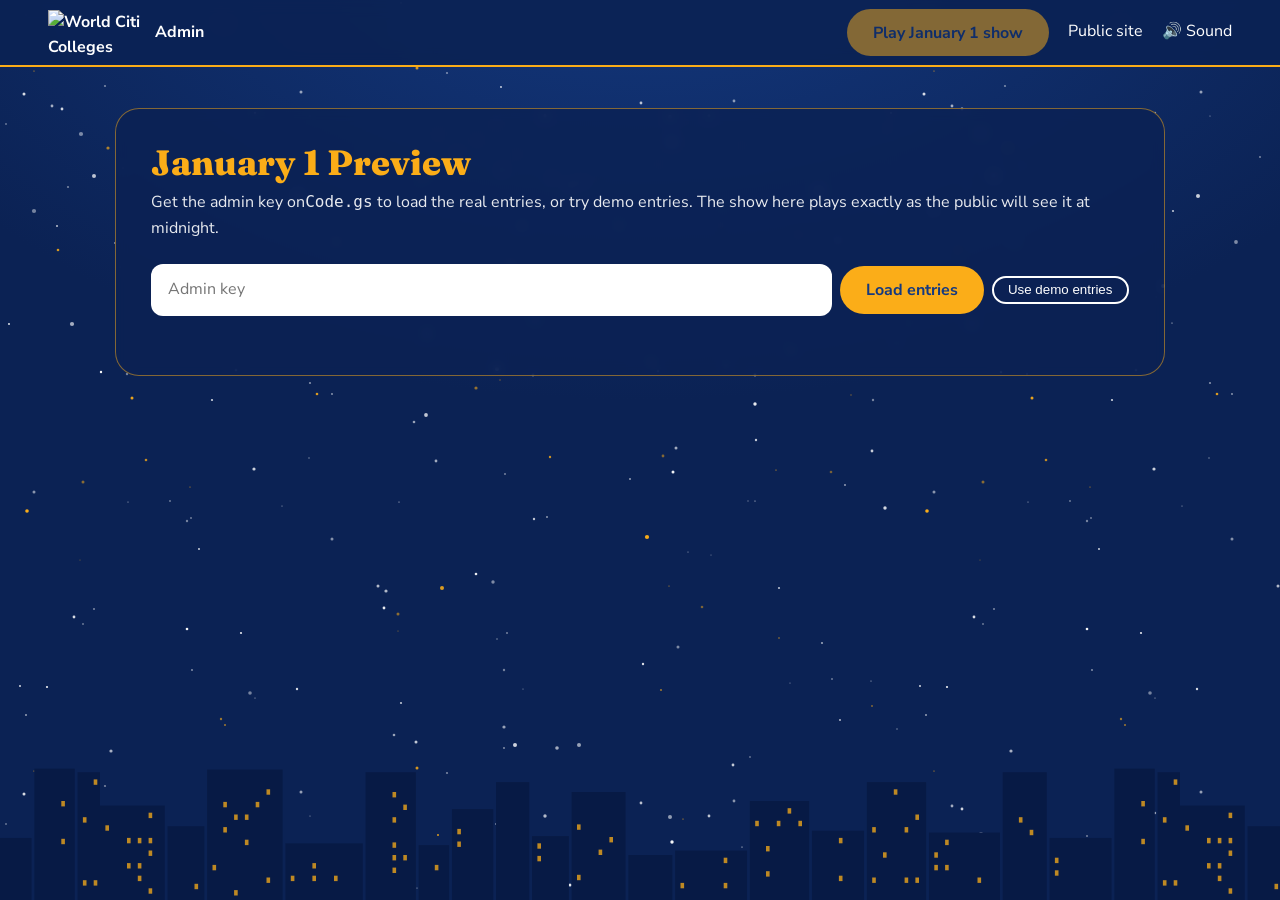
==== wcc-admin/index.html @ d48f4a7a "Add files via upload" ====
<!DOCTYPE html>
<html lang="en">
<head>
<meta charset="utf-8">
<meta name="viewport" content="width=device-width, initial-scale=1">
<meta name="robots" content="noindex">
<title>Admin · January 1 Preview</title>
<link rel="icon" href="../assets/favicon.png">
<link href="https://fonts.googleapis.com/css2?family=Fraunces:opsz,wght@9..144,600;9..144,800&family=Nunito+Sans:wght@400;600;700&display=swap" rel="stylesheet">
<link rel="stylesheet" href="../style.css">
</head>
<body>
<canvas id="sky" aria-hidden="true"></canvas>
<div id="gifts"></div>
<header class="top">
  <a class="brand" href="./"><img src="../assets/logo.png" alt="World Citi Colleges logo" width="96" height="46"><span>Admin</span></a>
  <nav><button type="button" class="btn" id="play" disabled>Play January 1 show</button><a href="../">Public site</a></nav>
</header>
<main>
  <section class="panel" id="login">
    <h2>January 1 Preview</h2>
    <p class="sub">Get the admin key on<code>Code.gs</code> to load the real entries, or try demo entries. The show here plays exactly as the public will see it at midnight.</p>
    <div class="row"><input id="key" type="password" placeholder="Admin key" autocomplete="off"><button class="btn" id="go" type="button">Load entries</button><button class="ghost" id="demo" type="button">Use demo entries</button></div>
    <p id="status" role="status"></p>
  </section>
  <section class="panel" id="list" hidden>
    <h2>Entries (<span id="cnt">0</span>)</h2>
    <p class="sub" id="info"></p>
    <div class="tablewrap"><table><thead><tr><th>Icon</th><th>Username</th><th>New Year Resolution</th><th>Style</th><th>Public</th></tr></thead><tbody id="rows"></tbody></table></div>
  </section>
</main>
<aside id="finale" class="toast" hidden><button class="x" type="button" aria-label="Close">×</button><h2>Admin preview</h2><p>This is how January 1 looks. Tap an icon to read its resolution. Use Stop show to return.</p></aside>
<script src="../sky.js"></script>
<script src="../fireworks.js"></script>
<script src="admin.js"></script>
</body>
</html>
---- style.css ----
:root{--gold:#FBAD18;--navy:#143980;--deep:#0b2254;--white:#fff;--r:18px}
*{box-sizing:border-box;margin:0}
html{scroll-behavior:smooth}
body{font:400 1rem/1.6 "Nunito Sans",system-ui,sans-serif;color:var(--white);background:radial-gradient(1200px 700px at 50% -10%,var(--navy),var(--deep) 70%) fixed;min-height:100vh;overflow-x:hidden}
#sky{position:fixed;inset:0;width:100%;height:100%;z-index:7;pointer-events:none}
#gifts{position:fixed;inset:0;z-index:8;pointer-events:none;overflow:hidden}
main,footer{position:relative;z-index:3}main{padding-top:76px}html{scroll-padding-top:84px}
.top{position:fixed;top:0;left:0;right:0;z-index:20;display:flex;justify-content:space-between;align-items:center;gap:.8rem;padding:.55rem clamp(.8rem,4vw,3rem);background:rgba(11,34,84,.94);backdrop-filter:blur(8px);border-bottom:2px solid var(--gold)}.brand{min-width:0}.brand img{height:46px;width:auto;flex:none}.brand span{white-space:nowrap;overflow:hidden;text-overflow:ellipsis}
.brand{display:flex;align-items:center;gap:.7rem;color:var(--white);text-decoration:none;font-weight:700}
nav{display:flex;align-items:center;gap:1.2rem}nav a,.navbtn{color:var(--white);text-decoration:none;border:0;border-bottom:2px solid transparent;background:none;font:inherit;padding:0;cursor:pointer}nav a:hover,.navbtn:hover{border-color:var(--gold)}
a:focus-visible,button:focus-visible,input:focus-visible,textarea:focus-visible{outline:3px solid var(--gold);outline-offset:2px}
.hero{text-align:center;padding:clamp(2rem,8vw,6rem) 1rem 3rem}
.lead{color:var(--gold);font-weight:700}
h1,h2{font-family:Fraunces,Georgia,serif;font-weight:800;line-height:1.1}
h1{font-size:clamp(2rem,7vw,4.2rem);margin:.3rem 0 1.5rem}
.clock{display:grid;grid-template-columns:repeat(4,minmax(0,1fr));gap:clamp(.4rem,2vw,1.2rem);max-width:820px;margin:0 auto 1.5rem}
.clock div{background:rgba(255,255,255,.08);border:2px solid var(--gold);border-radius:var(--r);padding:clamp(.6rem,3vw,1.6rem) .2rem}
.clock b{display:block;font:800 clamp(2rem,10vw,5.5rem)/1 Fraunces,Georgia,serif;color:var(--gold);font-variant-numeric:tabular-nums}
.clock span{font-size:clamp(.7rem,2.5vw,1rem)}
.count{margin-bottom:1.5rem}.count b{color:var(--gold);font-size:1.3em}
.btn{display:inline-block;background:var(--gold);color:var(--navy);border:0;border-radius:99px;padding:.8rem 1.6rem;font:700 1rem "Nunito Sans",sans-serif;cursor:pointer;text-decoration:none;transition:transform .15s}
.btn:hover{transform:translateY(-2px) scale(1.03)}.btn.alt{background:var(--white)}.btn:disabled{opacity:.5}
.ghost{background:none;border:2px solid var(--white);color:var(--white);border-radius:99px;padding:.3rem .9rem;cursor:pointer}
.panel{max-width:1050px;margin:2rem auto;padding:clamp(1rem,4vw,2.2rem);background:rgba(11,34,84,.82);border:1px solid rgba(251,173,24,.5);border-radius:calc(var(--r) + 6px);backdrop-filter:blur(6px);width:calc(100% - 2rem)}
.panel h2{font-size:clamp(1.5rem,4vw,2.2rem);color:var(--gold)}.sub{margin:.4rem 0 1.4rem;opacity:.9}
.grid{display:grid;grid-template-columns:1.2fr 1fr;gap:2rem}
.form{display:grid;gap:.8rem;align-content:start}
label{display:grid;gap:.3rem;font-weight:700}small,.chars{font-size:.8rem;opacity:.8}
input,textarea{font:inherit;padding:.7rem .9rem;border-radius:12px;border:2px solid transparent;background:var(--white);color:var(--navy);width:100%}
input[type=file]{background:rgba(255,255,255,.12);color:var(--white)}
fieldset{border:0;display:grid;gap:.5rem}legend{font-weight:700;margin-bottom:.4rem}
.row{display:flex;flex-wrap:wrap;gap:.5rem;align-items:center}.row input{flex:1 1 140px;width:auto}
.emojis button,.shape{font-size:1.5rem;width:46px;height:46px;border-radius:12px;border:2px solid transparent;background:rgba(255,255,255,.12);cursor:pointer}
.shape{width:auto;padding:0 .9rem;font:700 .9rem "Nunito Sans",sans-serif;color:var(--white)}
.emojis{display:flex;flex-wrap:wrap;gap:.4rem}
.emojis button[aria-pressed=true],.shape[aria-pressed=true],.sw[aria-pressed=true]{border-color:var(--gold);background:rgba(251,173,24,.3)}
.sw{width:38px;height:38px;border-radius:50%;border:3px solid var(--white);cursor:pointer}.sw[aria-pressed=true]{outline:3px solid var(--gold);outline-offset:2px}
#thumb{width:64px;height:64px;object-fit:cover;border-radius:50%;border:3px solid var(--gold)}#imgrow{display:flex;gap:1rem;align-items:center}
.actions{margin-top:.5rem}#status{min-height:1.5em;font-weight:700}#status.err{color:#ffb4a8}#status.ok{color:var(--gold)}
.card{display:grid;place-items:center;border-radius:var(--r);background:linear-gradient(160deg,rgba(251,173,24,.25),rgba(255,255,255,.05));padding:1.5rem;min-height:260px;position:sticky;top:1rem;align-self:start}
.bubble{background:var(--white);color:var(--navy);border-radius:var(--r);padding:1.4rem;text-align:center;max-width:300px;width:100%;box-shadow:0 0 40px var(--pc,#FBAD18);overflow-wrap:anywhere}
.bubble .big{font-size:3rem}.bubble img{width:110px;height:110px;object-fit:cover;border-radius:50%;border:4px solid var(--gold)}.bubble p{font-weight:700;margin:.5rem 0}
footer{text-align:center;padding:2rem 1rem;opacity:.85}
@media(max-width:760px){.grid{grid-template-columns:1fr}.card{position:static;order:-1;min-height:0}}
@media(prefers-reduced-motion:reduce){.icon{animation:none}html{scroll-behavior:auto}}

@media(max-width:560px){.brand span{display:none}nav{gap:.8rem;font-size:.92rem}}
body.show main,body.show footer{display:none}
.icon{position:absolute;width:58px;height:58px;margin:-29px 0 0 -29px;padding:0;overflow:hidden;border-radius:50%;border:3px solid var(--gold);background:var(--white);font-size:1.9rem;line-height:1;display:grid;place-items:center;cursor:pointer;pointer-events:auto;box-shadow:0 0 22px var(--c,#FBAD18);animation:drift 14s linear forwards,glow 1s ease-in-out infinite alternate}
.icon img{width:100%;height:100%;object-fit:cover}
@keyframes drift{0%{opacity:0;transform:scale(.2)}6%{opacity:1;transform:scale(1)}85%{opacity:1}100%{opacity:0;transform:translate(var(--dx),var(--dy))}}
@keyframes glow{to{box-shadow:0 0 38px 6px var(--c,#FBAD18)}}
.modal{position:fixed;inset:0;z-index:30;display:grid;place-items:center;padding:1rem;background:rgba(5,15,40,.74);overflow:auto}.modal[hidden],.toast[hidden]{display:none}
.box{position:relative;background:var(--white);color:var(--navy);border-radius:calc(var(--r) + 6px);padding:2rem 1.5rem 1.5rem;max-width:460px;width:100%;border-top:8px solid var(--gold);animation:in .25s ease-out}
@keyframes in{from{opacity:0;transform:scale(.92)}}
.box h2,.box h3{font-family:Fraunces,Georgia,serif;font-weight:800;line-height:1.15;margin-bottom:.5rem}.box h2{font-size:1.7rem}
.box ol{margin:1rem 0 1.4rem 1.2rem;display:grid;gap:.5rem}
.x{position:absolute;top:.5rem;right:.6rem;width:40px;height:40px;border-radius:50%;border:0;background:rgba(20,57,128,.1);color:var(--navy);font-size:1.6rem;line-height:1;cursor:pointer}.x:hover{background:var(--gold)}
#reso .box{text-align:center}#reso .ico{font-size:3.4rem}#reso .ico img{width:96px;height:96px;object-fit:cover;border-radius:50%;border:4px solid var(--gold)}
.rtext{font-size:1.25rem;font-weight:700;margin:.4rem 0 .8rem;overflow-wrap:anywhere}
.toast{position:fixed;top:84px;left:50%;transform:translateX(-50%);z-index:9;width:min(92vw,420px);background:var(--white);color:var(--navy);border-radius:var(--r);padding:1rem 3rem 1rem 1.2rem;border-left:8px solid var(--gold);box-shadow:0 8px 30px rgba(0,0,0,.4)}
.toast h2{font-size:1.4rem;margin-bottom:.2rem}
.hint{font-size:.85rem;margin-bottom:.8rem;text-align:center}.card{align-content:center}
.tablewrap{overflow-x:auto}table{width:100%;border-collapse:collapse;min-width:560px}th,td{padding:.6rem;border-bottom:1px solid rgba(255,255,255,.18);text-align:left;vertical-align:middle}
td img{width:38px;height:38px;border-radius:50%;object-fit:cover}tr.hid{opacity:.45}.dot{display:inline-block;width:12px;height:12px;border-radius:50%;margin-right:.4rem;border:1px solid #fff}

.sw2{display:flex;align-items:center;gap:.7rem;margin:.7rem 0}.box input[type=checkbox]{width:22px;height:22px;accent-color:var(--navy);flex:none}
.box input[type=range]{padding:0;accent-color:var(--navy);background:none}.box small{display:block;margin:.8rem 0 1rem}
.toast small.snd{display:block;margin-top:.4rem;font-weight:700}
@media(max-width:560px){.lb{display:none}#sndBtn .ic{font-size:1.2rem}}
.box select{font:inherit;padding:.6rem .8rem;border-radius:12px;border:2px solid var(--navy);background:#fff;color:var(--navy);width:100%}.box label{margin-top:.6rem}

#stars,#stars2,#skyline,#bg{position:fixed;pointer-events:none;z-index:0}
#stars,#stars2{inset:0;background-size:900px 700px;animation:tw 5s ease-in-out infinite alternate}#stars2{background-position:300px 200px;animation-duration:8s;animation-delay:-3s}
@keyframes tw{from{opacity:.35}to{opacity:1}}
#skyline{left:0;right:0;bottom:0;height:clamp(70px,16vh,150px);background-repeat:repeat-x;background-size:auto 100%;background-position:bottom}
#bg{inset:0;width:100%;height:100%;opacity:.4}body.show #bg{opacity:.25}
.icon.school{width:88px;height:88px;margin:-44px 0 0 -44px;background:var(--navy)}.icon.school img{object-fit:contain;padding:9px}
#reso .ico.school{background:var(--navy);border-radius:14px;padding:.8rem;margin-bottom:.8rem}
#reso .ico.school img{width:100%;max-width:240px;height:auto;border:0;border-radius:0;object-fit:contain}
.wl{background:var(--navy);border-radius:14px;padding:.6rem;margin:0 2.6rem 1rem 0}.wl img{display:block;height:56px;width:auto;margin:auto}
@media(max-width:560px){.brand img{height:38px}nav{gap:.6rem;font-size:.82rem}}
@media(prefers-reduced-motion:reduce){#stars,#stars2{animation:none}}
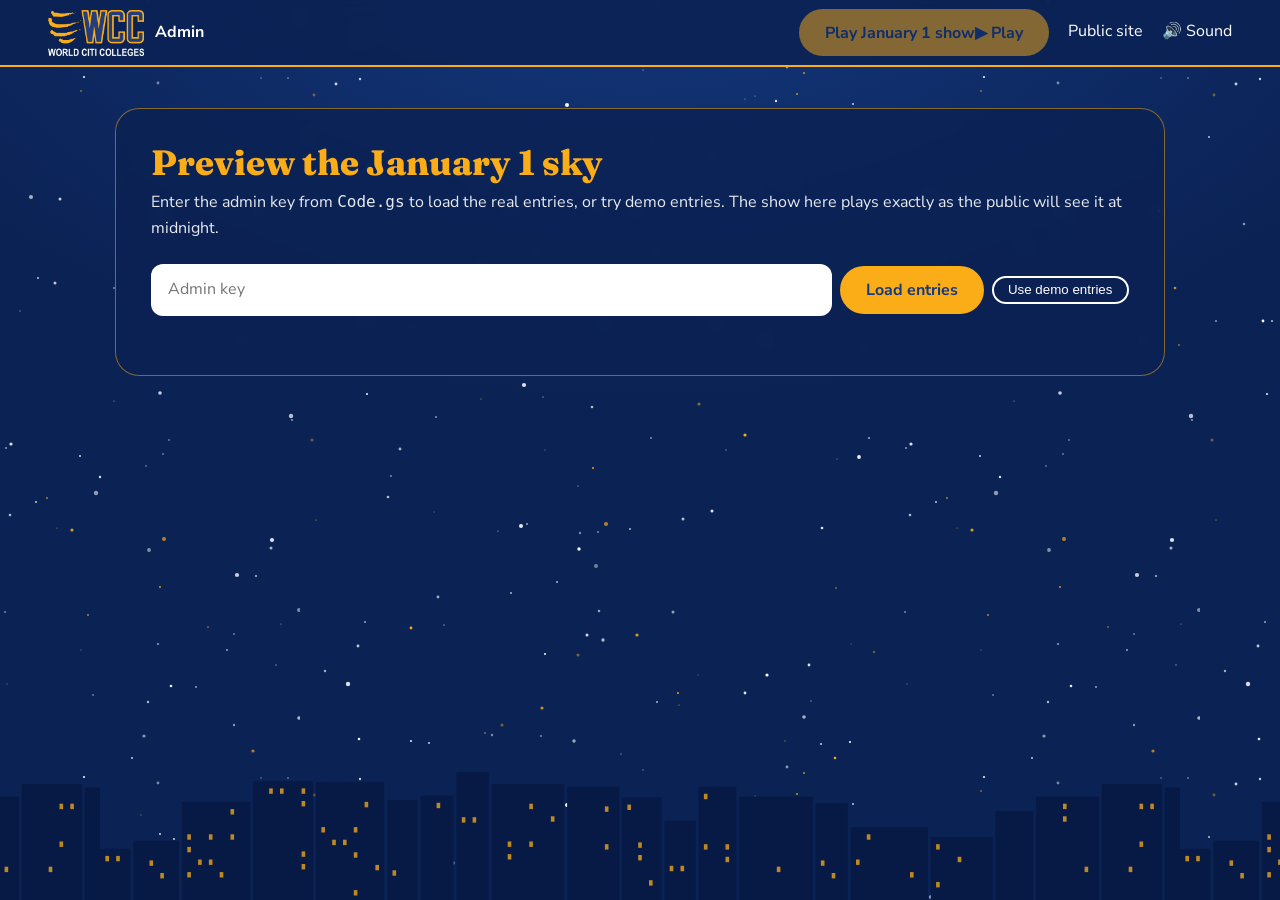
==== commit e65e6392: "Update January 1 show preview text and layout" ====
--- a/wcc-admin/index.html
+++ b/wcc-admin/index.html
@@ -14,21 +14,36 @@
 <div id="gifts"></div>
 <header class="top">
   <a class="brand" href="./"><img src="../assets/logo.png" alt="World Citi Colleges logo" width="96" height="46"><span>Admin</span></a>
-  <nav><button type="button" class="btn" id="play" disabled>Play January 1 show</button><a href="../">Public site</a></nav>
+  <nav><button type="button" class="btn" id="play" disabled><span class="full">Play January 1 show</span><span class="short">▶ Play</span></button><a href="../">Public site</a></nav>
 </header>
 <main>
   <section class="panel" id="login">
-    <h2>January 1 Preview</h2>
-    <p class="sub">Get the admin key on<code>Code.gs</code> to load the real entries, or try demo entries. The show here plays exactly as the public will see it at midnight.</p>
+    <h2>Preview the January 1 sky</h2>
+    <p class="sub">Enter the admin key from <code>Code.gs</code> to load the real entries, or try demo entries. The show here plays exactly as the public will see it at midnight.</p>
     <div class="row"><input id="key" type="password" placeholder="Admin key" autocomplete="off"><button class="btn" id="go" type="button">Load entries</button><button class="ghost" id="demo" type="button">Use demo entries</button></div>
     <p id="status" role="status"></p>
   </section>
   <section class="panel" id="list" hidden>
-    <h2>Entries (<span id="cnt">0</span>)</h2>
+    <div class="row between"><h2>Entries (<span id="cnt">0</span>)</h2><button class="btn" id="add" type="button">+ Add entry</button></div>
     <p class="sub" id="info"></p>
-    <div class="tablewrap"><table><thead><tr><th>Icon</th><th>Username</th><th>New Year Resolution</th><th>Style</th><th>Public</th></tr></thead><tbody id="rows"></tbody></table></div>
+    <div class="tablewrap"><table><thead><tr><th>Icon</th><th>Username</th><th>New Year Resolution</th><th>Style</th><th>Actions</th></tr></thead><tbody id="rows"></tbody></table></div>
   </section>
 </main>
+<div class="modal" id="editor" hidden><div class="box wide" role="dialog" aria-modal="true" aria-labelledby="et">
+  <button class="x" data-close type="button" aria-label="Close">×</button>
+  <h2 id="et">Add entry</h2>
+  <label>Username <input id="eUser" maxlength="20" autocomplete="off" placeholder="letters, numbers, underscore"></label>
+  <label>PIN (optional) <input id="ePin" type="password" inputmode="numeric" maxlength="8" autocomplete="new-password"></label>
+  <small id="ePinNote"></small>
+  <label>New Year Resolution <textarea id="eMsg" maxlength="140" rows="3"></textarea></label>
+  <fieldset><legend>Icon (emoji)</legend><div class="emojis" id="eEmojis"></div></fieldset>
+  <label>Or a picture <input id="eImg" type="file" accept="image/*"></label>
+  <div id="eImgRow" hidden><img id="eThumb" alt="Selected picture"><button type="button" class="ghost" id="eRm">Remove picture</button></div>
+  <fieldset><legend>Firework style</legend><div class="row" id="eColors"></div><div class="row" id="eShapes"></div></fieldset>
+  <label class="sw2"><input type="checkbox" id="eHidden"> Hide from the public show</label>
+  <p id="eStatus" role="status"></p>
+  <div class="row"><button class="btn" id="eSave" type="button">Save entry</button><button class="ghost" data-close type="button">Cancel</button></div>
+</div></div>
 <aside id="finale" class="toast" hidden><button class="x" type="button" aria-label="Close">×</button><h2>Admin preview</h2><p>This is how January 1 looks. Tap an icon to read its resolution. Use Stop show to return.</p></aside>
 <script src="../sky.js"></script>
 <script src="../fireworks.js"></script>
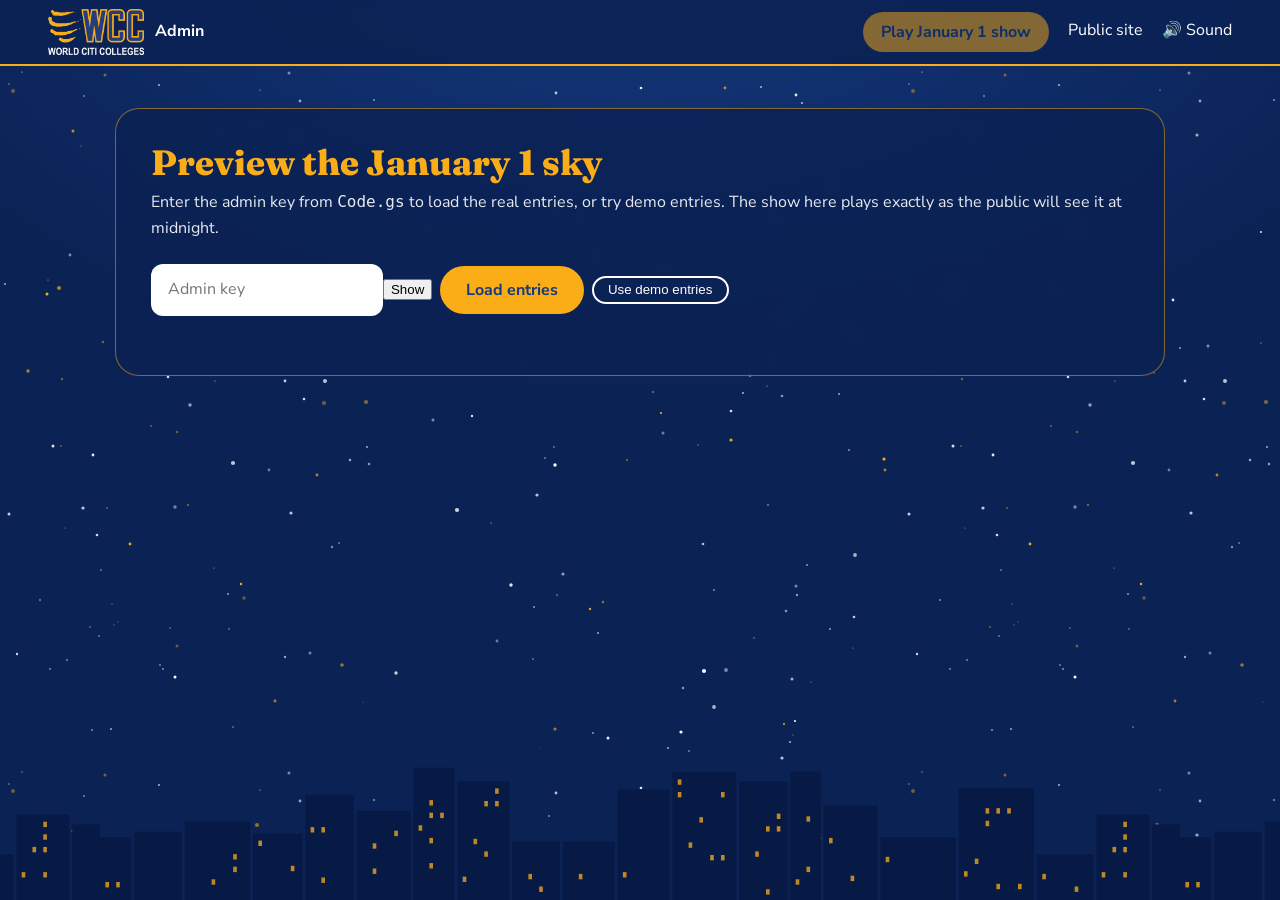
==== commit eaa8133d: "Enhance password visibility for admin key and PIN Updated input fields for admin key and PIN to incl" ====
--- a/wcc-admin/index.html
+++ b/wcc-admin/index.html
@@ -14,18 +14,19 @@
 <div id="gifts"></div>
 <header class="top">
   <a class="brand" href="./"><img src="../assets/logo.png" alt="World Citi Colleges logo" width="96" height="46"><span>Admin</span></a>
-  <nav><button type="button" class="btn" id="play" disabled><span class="full">Play January 1 show</span><span class="short">▶ Play</span></button><a href="../">Public site</a></nav>
+  <nav><button type="button" class="btn" id="play" aria-label="Play January 1 show" disabled><span class="full">Play January 1 show</span><span class="short"><span class="ic">▶</span><span class="tx"> Play</span></span></button><a href="../">Public site</a></nav>
 </header>
 <main>
   <section class="panel" id="login">
     <h2>Preview the January 1 sky</h2>
     <p class="sub">Enter the admin key from <code>Code.gs</code> to load the real entries, or try demo entries. The show here plays exactly as the public will see it at midnight.</p>
-    <div class="row"><input id="key" type="password" placeholder="Admin key" autocomplete="off"><button class="btn" id="go" type="button">Load entries</button><button class="ghost" id="demo" type="button">Use demo entries</button></div>
+    <div class="row"><div class="pw"><input id="key" type="password" placeholder="Admin key" autocomplete="off"><button type="button" class="eye" aria-label="Show password" aria-pressed="false">Show</button></div><button class="btn" id="go" type="button">Load entries</button><button class="ghost" id="demo" type="button">Use demo entries</button></div>
     <p id="status" role="status"></p>
   </section>
   <section class="panel" id="list" hidden>
     <div class="row between"><h2>Entries (<span id="cnt">0</span>)</h2><button class="btn" id="add" type="button">+ Add entry</button></div>
     <p class="sub" id="info"></p>
+    <p id="lstatus" role="status"></p>
     <div class="tablewrap"><table><thead><tr><th>Icon</th><th>Username</th><th>New Year Resolution</th><th>Style</th><th>Actions</th></tr></thead><tbody id="rows"></tbody></table></div>
   </section>
 </main>
@@ -33,7 +34,7 @@
   <button class="x" data-close type="button" aria-label="Close">×</button>
   <h2 id="et">Add entry</h2>
   <label>Username <input id="eUser" maxlength="20" autocomplete="off" placeholder="letters, numbers, underscore"></label>
-  <label>PIN (optional) <input id="ePin" type="password" inputmode="numeric" maxlength="8" autocomplete="new-password"></label>
+  <label>PIN (optional) <div class="pw"><input id="ePin" type="password" inputmode="numeric" maxlength="8" autocomplete="new-password"><button type="button" class="eye" aria-label="Show password" aria-pressed="false">Show</button></div></label>
   <small id="ePinNote"></small>
   <label>New Year Resolution <textarea id="eMsg" maxlength="140" rows="3"></textarea></label>
   <fieldset><legend>Icon (emoji)</legend><div class="emojis" id="eEmojis"></div></fieldset>
--- a/style.css
+++ b/style.css
@@ -81,3 +81,16 @@
 .wl{background:var(--navy);border-radius:14px;padding:.6rem;margin:0 2.6rem 1rem 0}.wl img{display:block;height:56px;width:auto;margin:auto}
 @media(max-width:560px){.brand img{height:38px}nav{gap:.6rem;font-size:.82rem}}
 @media(prefers-reduced-motion:reduce){#stars,#stars2{animation:none}}
+[hidden]{display:none!important}
+.row.between{justify-content:space-between}.row.between h2{margin:0}
+.box.wide{max-width:520px;max-height:92vh;overflow:auto}.box.wide>label,.box.wide>fieldset{margin-top:.7rem}
+.box .shape{color:var(--navy);background:rgba(20,57,128,.1)}.box .emojis button{background:rgba(20,57,128,.1)}.box .ghost{color:var(--navy);border-color:var(--navy)}
+.box textarea,.box input:not([type=checkbox]):not([type=range]){border:2px solid rgba(20,57,128,.3)}
+#eImgRow{display:flex;gap:1rem;align-items:center}#eThumb{width:64px;height:64px;object-fit:cover;border-radius:50%;border:3px solid var(--gold)}
+.ghost.sm{padding:.2rem .7rem;font-size:.85rem;margin:0 .3rem .3rem 0}.ghost.danger{border-color:#ff9a8a;color:#ff9a8a}
+.box #eStatus.err{color:#b3261e}.box #eStatus.ok{color:var(--navy)}
+
+.short{display:none}
+.top nav{flex-wrap:nowrap;flex:none}.top .btn{white-space:nowrap;padding:.55rem 1.1rem}
+@media(max-width:700px){.full{display:none}.short{display:inline}.top .btn{padding:.45rem .9rem;font-size:.9rem}}
+@media(max-width:380px){.top{gap:.4rem}.top .btn{padding:.4rem .7rem;font-size:.85rem}}
